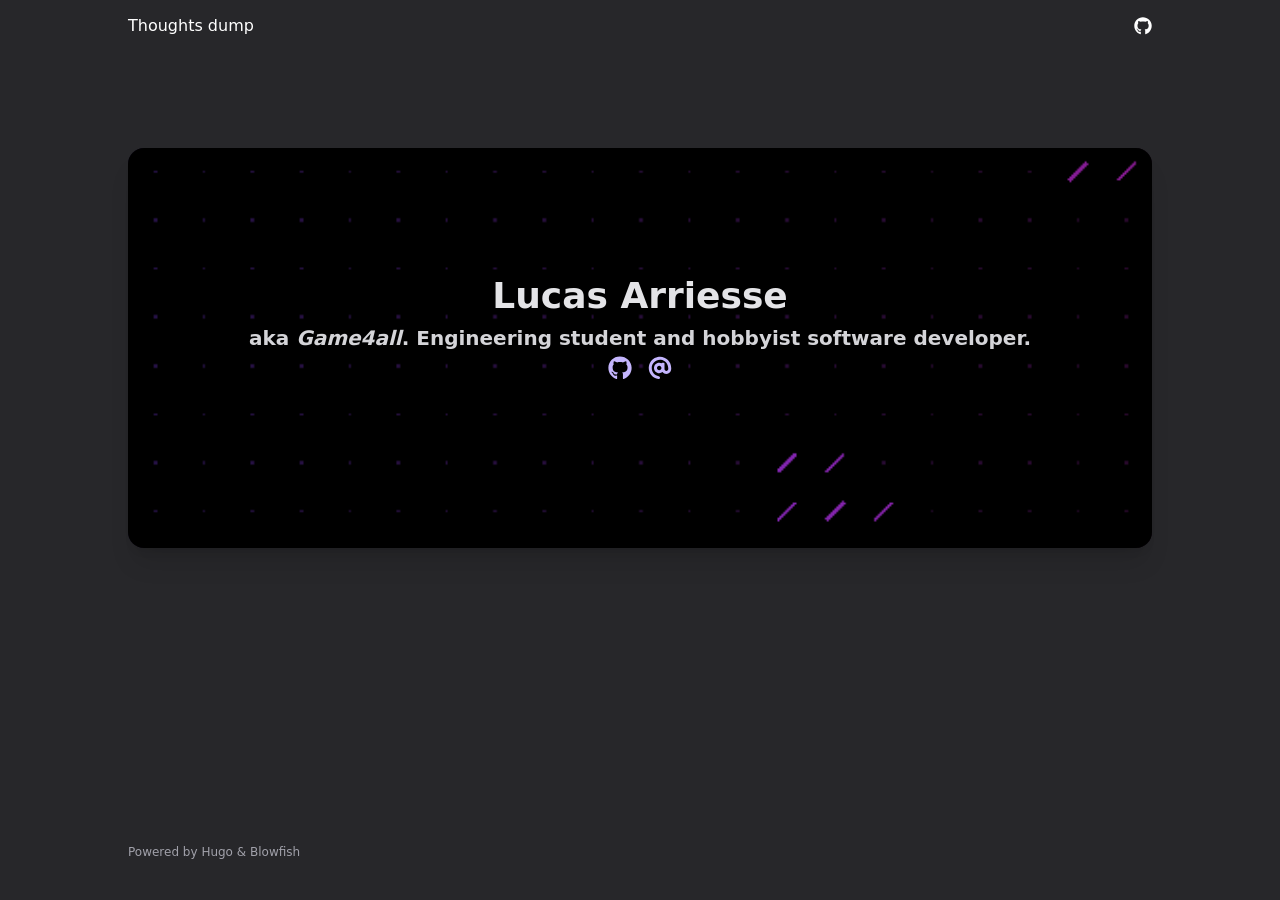
==== index.html @ dd6b0d63 "deploy: 868bd3dff095dcd766fbd592ff333de47f68d975" ====
<!doctype html><html lang=en dir=ltr class=scroll-smooth data-default-appearance=dark data-auto-appearance=true><head><meta name=generator content="Hugo 0.115.1"><meta charset=utf-8><meta http-equiv=content-language content="en"><meta name=viewport content="width=device-width,initial-scale=1"><meta http-equiv=x-ua-compatible content="ie=edge"><title>Thoughts dump</title><meta name=title content="Thoughts dump"><link rel=canonical href=https://game4all.github.io/><link rel=alternate type=application/json href=/index.json title="Thoughts dump"><link rel=alternate type=application/rss+xml href=/index.xml title="Thoughts dump"><link type=text/css rel=stylesheet href=/css/main.bundle.min.58736a88aa21f652ee23aa1f5dc3ce56687a478325be5fc93bfaa88be975ac25bfdf2fddd6ef27080dd9b4f13f2190aca04c04d77dfda51c51944b01fbfbef3a.css integrity="sha512-WHNqiKoh9lLuI6ofXcPOVmh6R4Mlvl/JO/qoi+l1rCW/3y/d1u8nCA3ZtPE/IZCsoEwE1339pRxRlEsB+/vvOg=="><script type=text/javascript src=/js/appearance.min.516a16745bea5a9bd011138d254cc0fd3973cd55ce6e15f3dec763e7c7c2c7448f8fe7b54cca811cb821b0c7e12cd161caace1dd794ac3d34d40937cbcc9ee12.js integrity="sha512-UWoWdFvqWpvQERONJUzA/TlzzVXObhXz3sdj58fCx0SPj+e1TMqBHLghsMfhLNFhyqzh3XlKw9NNQJN8vMnuEg=="></script>
<script src=/js/zoom.min.js></script>
<link rel=apple-touch-icon sizes=180x180 href=/apple-touch-icon.png><link rel=icon type=image/png sizes=32x32 href=/favicon-32x32.png><link rel=icon type=image/png sizes=16x16 href=/favicon-16x16.png><link rel=manifest href=/site.webmanifest><meta property="og:title" content="Thoughts dump"><meta property="og:description" content><meta property="og:type" content="website"><meta property="og:url" content="https://game4all.github.io/"><meta name=twitter:card content="summary"><meta name=twitter:title content="Thoughts dump"><meta name=twitter:description content><script type=application/ld+json>{"@context":"https://schema.org","@type":"WebSite","@id":"https:\/\/game4all.github.io\/","name":"Thoughts dump","inLanguage":"en","url":"https:\/\/game4all.github.io\/","publisher":{"@type":"Person","name":"Lucas Arriesse"}}</script><meta name=author content="Lucas Arriesse"><link href=https://github.com/Game4all rel=me><link href=mailto:game4allyt@gmail.com rel=me><script src=/lib/jquery/jquery.slim.min.js integrity></script><meta name=theme-color></head><body class="flex flex-col h-screen px-6 m-auto text-lg leading-7 max-w-7xl bg-neutral text-neutral-900 dark:bg-neutral-800 dark:text-neutral sm:px-14 md:px-24 lg:px-32"><div id=the-top class="absolute flex self-center"><a class="px-3 py-1 text-sm -translate-y-8 rounded-b-lg bg-primary-200 focus:translate-y-0 dark:bg-neutral-600" href=#main-content><span class="font-bold text-primary-600 ltr:pr-2 rtl:pl-2 dark:text-primary-400">&darr;</span>Skip to main content</a></div><div class=min-h-[148px]></div><div class="fixed inset-x-0 pl-[24px] pr-[24px]" style=z-index:100><div id=menu-blur class="absolute opacity-0 inset-x-0 top-0 h-full single_hero_background nozoom bg-neutral dark:bg-neutral-800"></div><div class="relative max-w-[64rem] ml-auto mr-auto"><div style=padding-left:0;padding-right:0;padding-top:2px;padding-bottom:3px class="main-menu flex items-center justify-between px-4 py-6 sm:px-6 md:justify-start space-x-3"><div class="flex flex-1 items-center justify-between"><nav class="flex space-x-3"><a href=/ class="text-base font-medium text-gray-500 hover:text-gray-900">Thoughts dump</a></nav><nav class="hidden md:flex items-center space-x-5 md:ml-12 h-12"><a href=https://github.com/Game4all target=_blank class="flex items-center"><span><span class="relative block icon"><svg xmlns="http://www.w3.org/2000/svg" viewBox="0 0 496 512"><path fill="currentcolor" d="M165.9 397.4c0 2-2.3 3.6-5.2 3.6-3.3.3-5.6-1.3-5.6-3.6.0-2 2.3-3.6 5.2-3.6 3-.3 5.6 1.3 5.6 3.6zm-31.1-4.5c-.7 2 1.3 4.3 4.3 4.9 2.6 1 5.6.0 6.2-2s-1.3-4.3-4.3-5.2c-2.6-.7-5.5.3-6.2 2.3zm44.2-1.7c-2.9.7-4.9 2.6-4.6 4.9.3 2 2.9 3.3 5.9 2.6 2.9-.7 4.9-2.6 4.6-4.6-.3-1.9-3-3.2-5.9-2.9zM244.8 8C106.1 8 0 113.3.0 252c0 110.9 69.8 205.8 169.5 239.2 12.8 2.3 17.3-5.6 17.3-12.1.0-6.2-.3-40.4-.3-61.4.0.0-70 15-84.7-29.8.0.0-11.4-29.1-27.8-36.6.0.0-22.9-15.7 1.6-15.4.0.0 24.9 2 38.6 25.8 21.9 38.6 58.6 27.5 72.9 20.9 2.3-16 8.8-27.1 16-33.7-55.9-6.2-112.3-14.3-112.3-110.5.0-27.5 7.6-41.3 23.6-58.9-2.6-6.5-11.1-33.3 2.6-67.9 20.9-6.5 69 27 69 27 20-5.6 41.5-8.5 62.8-8.5s42.8 2.9 62.8 8.5c0 0 48.1-33.6 69-27 13.7 34.7 5.2 61.4 2.6 67.9 16 17.7 25.8 31.5 25.8 58.9.0 96.5-58.9 104.2-114.8 110.5 9.2 7.9 17 22.9 17 46.4.0 33.7-.3 75.4-.3 83.6.0 6.5 4.6 14.4 17.3 12.1C428.2 457.8 496 362.9 496 252 496 113.3 383.5 8 244.8 8zM97.2 352.9c-1.3 1-1 3.3.7 5.2 1.6 1.6 3.9 2.3 5.2 1 1.3-1 1-3.3-.7-5.2-1.6-1.6-3.9-2.3-5.2-1zm-10.8-8.1c-.7 1.3.3 2.9 2.3 3.9 1.6 1 3.6.7 4.3-.7.7-1.3-.3-2.9-2.3-3.9-2-.6-3.6-.3-4.3.7zm32.4 35.6c-1.6 1.3-1 4.3 1.3 6.2 2.3 2.3 5.2 2.6 6.5 1 1.3-1.3.7-4.3-1.3-6.2-2.2-2.3-5.2-2.6-6.5-1zm-11.4-14.7c-1.6 1-1.6 3.6.0 5.9 1.6 2.3 4.3 3.3 5.6 2.3 1.6-1.3 1.6-3.9.0-6.2-1.4-2.3-4-3.3-5.6-2z"/></svg></span></span><p class="text-base font-medium text-gray-500 hover:text-gray-900" title></p></a></nav><div class="flex md:hidden items-center space-x-5 md:ml-12"><span></span></div></div><div class="-my-2 -mr-2 md:hidden"><label id=menu-button for=menu-controller class=block><input type=checkbox id=menu-controller class=hidden><div class="cursor-pointer hover:text-primary-600 dark:hover:text-primary-400"><span class="relative block icon"><svg xmlns="http://www.w3.org/2000/svg" viewBox="0 0 448 512"><path fill="currentcolor" d="M0 96C0 78.33 14.33 64 32 64H416c17.7.0 32 14.33 32 32 0 17.7-14.3 32-32 32H32C14.33 128 0 113.7.0 96zM0 256c0-17.7 14.33-32 32-32H416c17.7.0 32 14.3 32 32s-14.3 32-32 32H32c-17.67.0-32-14.3-32-32zM416 448H32c-17.67.0-32-14.3-32-32s14.33-32 32-32H416c17.7.0 32 14.3 32 32s-14.3 32-32 32z"/></svg></span></div><div id=menu-wrapper style=padding-top:5px class="fixed inset-0 z-30 invisible w-screen h-screen m-auto overflow-auto transition-opacity opacity-0 cursor-default bg-neutral-100/50 backdrop-blur-sm dark:bg-neutral-900/50"><ul class="flex space-y-2 mt-3 flex-col items-end w-full px-6 py-6 mx-auto overflow-visible list-none ltr:text-right rtl:text-left max-w-7xl"><li><span class="cursor-pointer inline-block align-text-bottom hover:text-primary-600 dark:hover:text-primary-400"><span class="relative block icon"><svg xmlns="http://www.w3.org/2000/svg" viewBox="0 0 320 512"><path fill="currentcolor" d="M310.6 361.4c12.5 12.5 12.5 32.75.0 45.25C304.4 412.9 296.2 416 288 416s-16.38-3.125-22.62-9.375L160 301.3 54.63 406.6C48.38 412.9 40.19 416 32 416S15.63 412.9 9.375 406.6c-12.5-12.5-12.5-32.75.0-45.25l105.4-105.4L9.375 150.6c-12.5-12.5-12.5-32.75.0-45.25s32.75-12.5 45.25.0L160 210.8l105.4-105.4c12.5-12.5 32.75-12.5 45.25.0s12.5 32.75.0 45.25l-105.4 105.4L310.6 361.4z"/></svg></span></span></li><li class=mt-1><a href=https://github.com/Game4all target=_blank class="flex items-center"><div><span class="relative block icon"><svg xmlns="http://www.w3.org/2000/svg" viewBox="0 0 496 512"><path fill="currentcolor" d="M165.9 397.4c0 2-2.3 3.6-5.2 3.6-3.3.3-5.6-1.3-5.6-3.6.0-2 2.3-3.6 5.2-3.6 3-.3 5.6 1.3 5.6 3.6zm-31.1-4.5c-.7 2 1.3 4.3 4.3 4.9 2.6 1 5.6.0 6.2-2s-1.3-4.3-4.3-5.2c-2.6-.7-5.5.3-6.2 2.3zm44.2-1.7c-2.9.7-4.9 2.6-4.6 4.9.3 2 2.9 3.3 5.9 2.6 2.9-.7 4.9-2.6 4.6-4.6-.3-1.9-3-3.2-5.9-2.9zM244.8 8C106.1 8 0 113.3.0 252c0 110.9 69.8 205.8 169.5 239.2 12.8 2.3 17.3-5.6 17.3-12.1.0-6.2-.3-40.4-.3-61.4.0.0-70 15-84.7-29.8.0.0-11.4-29.1-27.8-36.6.0.0-22.9-15.7 1.6-15.4.0.0 24.9 2 38.6 25.8 21.9 38.6 58.6 27.5 72.9 20.9 2.3-16 8.8-27.1 16-33.7-55.9-6.2-112.3-14.3-112.3-110.5.0-27.5 7.6-41.3 23.6-58.9-2.6-6.5-11.1-33.3 2.6-67.9 20.9-6.5 69 27 69 27 20-5.6 41.5-8.5 62.8-8.5s42.8 2.9 62.8 8.5c0 0 48.1-33.6 69-27 13.7 34.7 5.2 61.4 2.6 67.9 16 17.7 25.8 31.5 25.8 58.9.0 96.5-58.9 104.2-114.8 110.5 9.2 7.9 17 22.9 17 46.4.0 33.7-.3 75.4-.3 83.6.0 6.5 4.6 14.4 17.3 12.1C428.2 457.8 496 362.9 496 252 496 113.3 383.5 8 244.8 8zM97.2 352.9c-1.3 1-1 3.3.7 5.2 1.6 1.6 3.9 2.3 5.2 1 1.3-1 1-3.3-.7-5.2-1.6-1.6-3.9-2.3-5.2-1zm-10.8-8.1c-.7 1.3.3 2.9 2.3 3.9 1.6 1 3.6.7 4.3-.7.7-1.3-.3-2.9-2.3-3.9-2-.6-3.6-.3-4.3.7zm32.4 35.6c-1.6 1.3-1 4.3 1.3 6.2 2.3 2.3 5.2 2.6 6.5 1 1.3-1.3.7-4.3-1.3-6.2-2.2-2.3-5.2-2.6-6.5-1zm-11.4-14.7c-1.6 1-1.6 3.6.0 5.9 1.6 2.3 4.3 3.3 5.6 2.3 1.6-1.3 1.6-3.9.0-6.2-1.4-2.3-4-3.3-5.6-2z"/></svg></span></div><p class="text-bg font-bg text-gray-500 hover:text-gray-900" title></p></a></li></ul></div></label></div></div></div></div><script>window.addEventListener("scroll",function(){var t=window.pageYOffset||document.documentElement.scrollTop||document.body.scrollTop||0,n=document.getElementById("menu-blur");n.style.opacity=t/300})</script><div class="relative flex flex-col grow"><main id=main-content class=grow><article class="max-w-full prose dark:prose-invert"><div class=relative><div class="absolute inset-x-0 bottom-0 h-1/2 bg-gray-100"></div><div class="mx-auto max-w-7xl p-0"><div class="relative shadow-xl sm:overflow-hidden rounded-2xl"><div class="absolute inset-0"><img class="h-full w-full object-cover m-0 nozoom" src=/img/banner.gif><div class="absolute inset-0 bg-gradient-to-r from-primary-500 to-secondary-700 dark:from-primary-600 dark:to-secondary-800 mix-blend-multiply"></div></div><div class="relative px-4 py-16 sm:px-6 sm:py-24 lg:py-32 lg:px-8 flex flex-col items-center justify-center text-center"><h1 class="mb-2 text-4xl font-extrabold text-neutral-200">Lucas Arriesse</h1><h2 class="mt-0 mb-0 text-xl text-neutral-300">aka <em>Game4all</em>. Engineering student and hobbyist software developer.</h2><div class="mt-1 mb-10 text-2xl"><div class="flex flex-wrap"><a class="px-2 hover:text-primary-400 text-primary-300" href=https://github.com/Game4all target=_blank aria-label=Github rel="me noopener noreferrer"><span class="relative block icon"><svg xmlns="http://www.w3.org/2000/svg" viewBox="0 0 496 512"><path fill="currentcolor" d="M165.9 397.4c0 2-2.3 3.6-5.2 3.6-3.3.3-5.6-1.3-5.6-3.6.0-2 2.3-3.6 5.2-3.6 3-.3 5.6 1.3 5.6 3.6zm-31.1-4.5c-.7 2 1.3 4.3 4.3 4.9 2.6 1 5.6.0 6.2-2s-1.3-4.3-4.3-5.2c-2.6-.7-5.5.3-6.2 2.3zm44.2-1.7c-2.9.7-4.9 2.6-4.6 4.9.3 2 2.9 3.3 5.9 2.6 2.9-.7 4.9-2.6 4.6-4.6-.3-1.9-3-3.2-5.9-2.9zM244.8 8C106.1 8 0 113.3.0 252c0 110.9 69.8 205.8 169.5 239.2 12.8 2.3 17.3-5.6 17.3-12.1.0-6.2-.3-40.4-.3-61.4.0.0-70 15-84.7-29.8.0.0-11.4-29.1-27.8-36.6.0.0-22.9-15.7 1.6-15.4.0.0 24.9 2 38.6 25.8 21.9 38.6 58.6 27.5 72.9 20.9 2.3-16 8.8-27.1 16-33.7-55.9-6.2-112.3-14.3-112.3-110.5.0-27.5 7.6-41.3 23.6-58.9-2.6-6.5-11.1-33.3 2.6-67.9 20.9-6.5 69 27 69 27 20-5.6 41.5-8.5 62.8-8.5s42.8 2.9 62.8 8.5c0 0 48.1-33.6 69-27 13.7 34.7 5.2 61.4 2.6 67.9 16 17.7 25.8 31.5 25.8 58.9.0 96.5-58.9 104.2-114.8 110.5 9.2 7.9 17 22.9 17 46.4.0 33.7-.3 75.4-.3 83.6.0 6.5 4.6 14.4 17.3 12.1C428.2 457.8 496 362.9 496 252 496 113.3 383.5 8 244.8 8zM97.2 352.9c-1.3 1-1 3.3.7 5.2 1.6 1.6 3.9 2.3 5.2 1 1.3-1 1-3.3-.7-5.2-1.6-1.6-3.9-2.3-5.2-1zm-10.8-8.1c-.7 1.3.3 2.9 2.3 3.9 1.6 1 3.6.7 4.3-.7.7-1.3-.3-2.9-2.3-3.9-2-.6-3.6-.3-4.3.7zm32.4 35.6c-1.6 1.3-1 4.3 1.3 6.2 2.3 2.3 5.2 2.6 6.5 1 1.3-1.3.7-4.3-1.3-6.2-2.2-2.3-5.2-2.6-6.5-1zm-11.4-14.7c-1.6 1-1.6 3.6.0 5.9 1.6 2.3 4.3 3.3 5.6 2.3 1.6-1.3 1.6-3.9.0-6.2-1.4-2.3-4-3.3-5.6-2z"/></svg></span></a><a class="px-2 hover:text-primary-400 text-primary-300" href=mailto:game4allyt@gmail.com target=_blank aria-label=Email rel="me noopener noreferrer"><span class="relative block icon"><svg xmlns="http://www.w3.org/2000/svg" viewBox="0 0 512 512"><path fill="currentcolor" d="M207.8 20.73c-93.45 18.32-168.7 93.66-187 187.1-27.64 140.9 68.65 266.2 199.1 285.1 19.01 2.888 36.17-12.26 36.17-31.49l1e-4-.6631c0-15.74-11.44-28.88-26.84-31.24-84.35-12.98-149.2-86.13-149.2-174.2.0-102.9 88.61-185.5 193.4-175.4 91.54 8.869 158.6 91.25 158.6 183.2v16.16c0 22.09-17.94 40.05-40 40.05s-40.01-17.96-40.01-40.05v-120.1c0-8.847-7.161-16.02-16.01-16.02l-31.98.0036c-7.299.0-13.2 4.992-15.12 11.68-24.85-12.15-54.24-16.38-86.06-5.106-38.75 13.73-68.12 48.91-73.72 89.64-9.483 69.01 43.81 128 110.9 128 26.44.0 50.43-9.544 69.59-24.88 24 31.3 65.23 48.69 109.4 37.49C465.2 369.3 496 324.1 495.1 277.2V256.3c0-149.2-133.9-265.632-287.3-235.57zM239.1 304.3c-26.47.0-48-21.56-48-48.05s21.53-48.05 48-48.05 48 21.56 48 48.05-20.6 48.05-48 48.05z"/></svg></span></a></div></div><section class="prose dark:prose-invert"></section></div></div></div></div></article><section></section></main><footer id=site-footer class="py-10 print:hidden"><div class="flex items-center justify-between"><p class="text-xs text-neutral-500 dark:text-neutral-400">Powered by <a class="hover:underline hover:decoration-primary-400 hover:text-primary-500" href=https://gohugo.io/ target=_blank rel="noopener noreferrer">Hugo</a> & <a class="hover:underline hover:decoration-primary-400 hover:text-primary-500" href=https://blowfish.page/ target=_blank rel="noopener noreferrer">Blowfish</a></p></div><script>mediumZoom(document.querySelectorAll("img:not(.nozoom)"),{margin:24,background:"rgba(0,0,0,0.5)",scrollOffset:0})</script><script type=text/javascript src=/js/process.min.35c1113bcc16c5a59bf031082f9e63822aa95280423881a7847a7ff33a16e6299ce6a840d9ef4e10d947e030a18f3f20359afb2ec0f35967484b9a9360ac3145.js integrity="sha512-NcERO8wWxaWb8DEIL55jgiqpUoBCOIGnhHp/8zoW5imc5qhA2e9OENlH4DChjz8gNZr7LsDzWWdIS5qTYKwxRQ=="></script></footer></div></body></html>
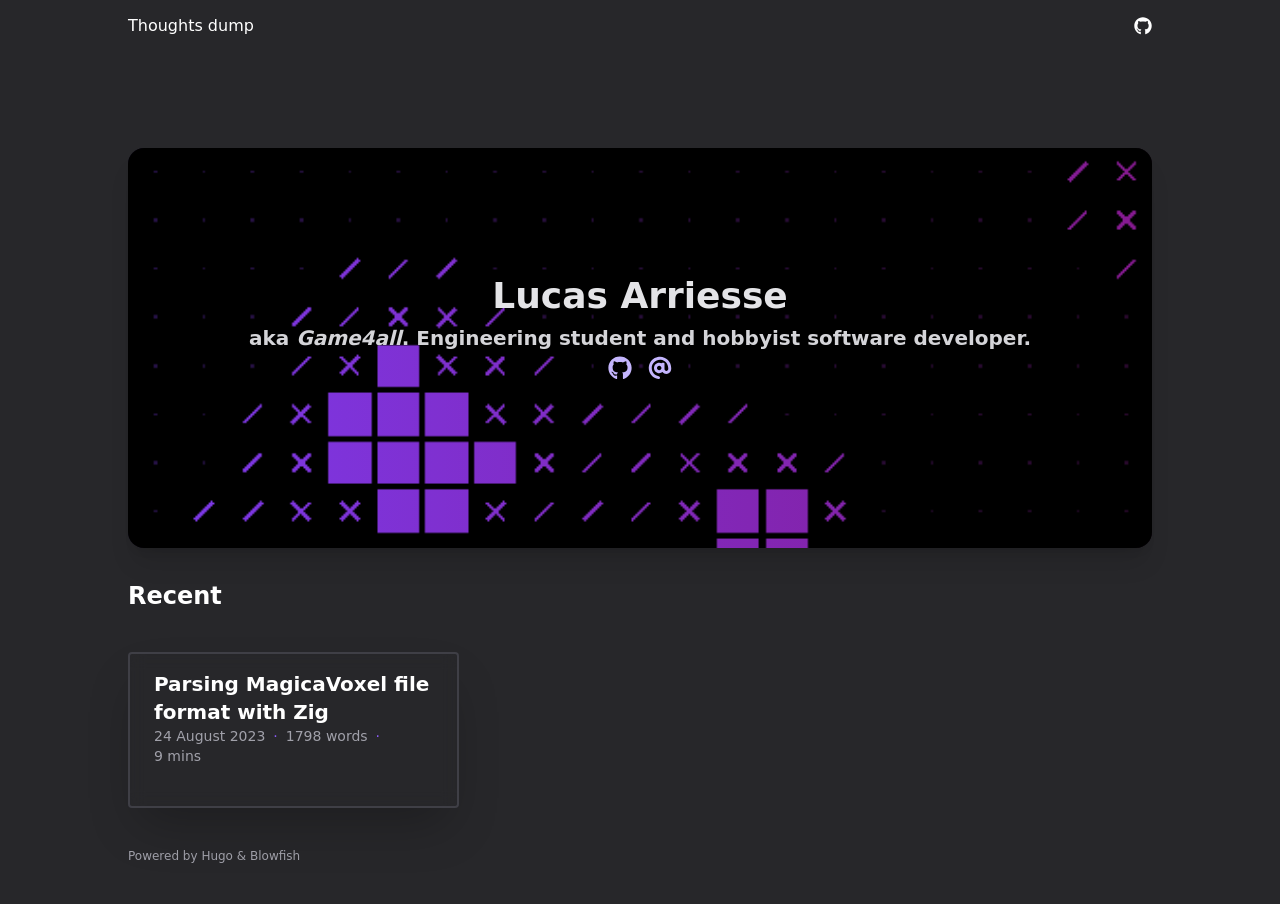
==== commit 2af06317: "deploy: 74b7ce4f061d6ca7591b80efc7776234bf20ed3b" ====
--- a/index.html
+++ b/index.html
@@ -1,3 +1,3 @@
-<!doctype html><html lang=en dir=ltr class=scroll-smooth data-default-appearance=dark data-auto-appearance=true><head><meta name=generator content="Hugo 0.115.1"><meta charset=utf-8><meta http-equiv=content-language content="en"><meta name=viewport content="width=device-width,initial-scale=1"><meta http-equiv=x-ua-compatible content="ie=edge"><title>Thoughts dump</title><meta name=title content="Thoughts dump"><link rel=canonical href=https://game4all.github.io/><link rel=alternate type=application/json href=/index.json title="Thoughts dump"><link rel=alternate type=application/rss+xml href=/index.xml title="Thoughts dump"><link type=text/css rel=stylesheet href=/css/main.bundle.min.58736a88aa21f652ee23aa1f5dc3ce56687a478325be5fc93bfaa88be975ac25bfdf2fddd6ef27080dd9b4f13f2190aca04c04d77dfda51c51944b01fbfbef3a.css integrity="sha512-WHNqiKoh9lLuI6ofXcPOVmh6R4Mlvl/JO/qoi+l1rCW/3y/d1u8nCA3ZtPE/IZCsoEwE1339pRxRlEsB+/vvOg=="><script type=text/javascript src=/js/appearance.min.516a16745bea5a9bd011138d254cc0fd3973cd55ce6e15f3dec763e7c7c2c7448f8fe7b54cca811cb821b0c7e12cd161caace1dd794ac3d34d40937cbcc9ee12.js integrity="sha512-UWoWdFvqWpvQERONJUzA/TlzzVXObhXz3sdj58fCx0SPj+e1TMqBHLghsMfhLNFhyqzh3XlKw9NNQJN8vMnuEg=="></script>
+<!doctype html><html lang=en dir=ltr class=scroll-smooth data-default-appearance=dark data-auto-appearance=true><head><meta name=generator content="Hugo 0.117.0"><meta charset=utf-8><meta http-equiv=content-language content="en"><meta name=viewport content="width=device-width,initial-scale=1"><meta http-equiv=x-ua-compatible content="ie=edge"><title>Thoughts dump</title><meta name=title content="Thoughts dump"><link rel=canonical href=https://game4all.github.io/><link rel=alternate type=application/json href=/index.json title="Thoughts dump"><link rel=alternate type=application/rss+xml href=/index.xml title="Thoughts dump"><link type=text/css rel=stylesheet href=/css/main.bundle.min.58736a88aa21f652ee23aa1f5dc3ce56687a478325be5fc93bfaa88be975ac25bfdf2fddd6ef27080dd9b4f13f2190aca04c04d77dfda51c51944b01fbfbef3a.css integrity="sha512-WHNqiKoh9lLuI6ofXcPOVmh6R4Mlvl/JO/qoi+l1rCW/3y/d1u8nCA3ZtPE/IZCsoEwE1339pRxRlEsB+/vvOg=="><script type=text/javascript src=/js/appearance.min.516a16745bea5a9bd011138d254cc0fd3973cd55ce6e15f3dec763e7c7c2c7448f8fe7b54cca811cb821b0c7e12cd161caace1dd794ac3d34d40937cbcc9ee12.js integrity="sha512-UWoWdFvqWpvQERONJUzA/TlzzVXObhXz3sdj58fCx0SPj+e1TMqBHLghsMfhLNFhyqzh3XlKw9NNQJN8vMnuEg=="></script>
 <script src=/js/zoom.min.js></script>
-<link rel=apple-touch-icon sizes=180x180 href=/apple-touch-icon.png><link rel=icon type=image/png sizes=32x32 href=/favicon-32x32.png><link rel=icon type=image/png sizes=16x16 href=/favicon-16x16.png><link rel=manifest href=/site.webmanifest><meta property="og:title" content="Thoughts dump"><meta property="og:description" content><meta property="og:type" content="website"><meta property="og:url" content="https://game4all.github.io/"><meta name=twitter:card content="summary"><meta name=twitter:title content="Thoughts dump"><meta name=twitter:description content><script type=application/ld+json>{"@context":"https://schema.org","@type":"WebSite","@id":"https:\/\/game4all.github.io\/","name":"Thoughts dump","inLanguage":"en","url":"https:\/\/game4all.github.io\/","publisher":{"@type":"Person","name":"Lucas Arriesse"}}</script><meta name=author content="Lucas Arriesse"><link href=https://github.com/Game4all rel=me><link href=mailto:game4allyt@gmail.com rel=me><script src=/lib/jquery/jquery.slim.min.js integrity></script><meta name=theme-color></head><body class="flex flex-col h-screen px-6 m-auto text-lg leading-7 max-w-7xl bg-neutral text-neutral-900 dark:bg-neutral-800 dark:text-neutral sm:px-14 md:px-24 lg:px-32"><div id=the-top class="absolute flex self-center"><a class="px-3 py-1 text-sm -translate-y-8 rounded-b-lg bg-primary-200 focus:translate-y-0 dark:bg-neutral-600" href=#main-content><span class="font-bold text-primary-600 ltr:pr-2 rtl:pl-2 dark:text-primary-400">&darr;</span>Skip to main content</a></div><div class=min-h-[148px]></div><div class="fixed inset-x-0 pl-[24px] pr-[24px]" style=z-index:100><div id=menu-blur class="absolute opacity-0 inset-x-0 top-0 h-full single_hero_background nozoom bg-neutral dark:bg-neutral-800"></div><div class="relative max-w-[64rem] ml-auto mr-auto"><div style=padding-left:0;padding-right:0;padding-top:2px;padding-bottom:3px class="main-menu flex items-center justify-between px-4 py-6 sm:px-6 md:justify-start space-x-3"><div class="flex flex-1 items-center justify-between"><nav class="flex space-x-3"><a href=/ class="text-base font-medium text-gray-500 hover:text-gray-900">Thoughts dump</a></nav><nav class="hidden md:flex items-center space-x-5 md:ml-12 h-12"><a href=https://github.com/Game4all target=_blank class="flex items-center"><span><span class="relative block icon"><svg xmlns="http://www.w3.org/2000/svg" viewBox="0 0 496 512"><path fill="currentcolor" d="M165.9 397.4c0 2-2.3 3.6-5.2 3.6-3.3.3-5.6-1.3-5.6-3.6.0-2 2.3-3.6 5.2-3.6 3-.3 5.6 1.3 5.6 3.6zm-31.1-4.5c-.7 2 1.3 4.3 4.3 4.9 2.6 1 5.6.0 6.2-2s-1.3-4.3-4.3-5.2c-2.6-.7-5.5.3-6.2 2.3zm44.2-1.7c-2.9.7-4.9 2.6-4.6 4.9.3 2 2.9 3.3 5.9 2.6 2.9-.7 4.9-2.6 4.6-4.6-.3-1.9-3-3.2-5.9-2.9zM244.8 8C106.1 8 0 113.3.0 252c0 110.9 69.8 205.8 169.5 239.2 12.8 2.3 17.3-5.6 17.3-12.1.0-6.2-.3-40.4-.3-61.4.0.0-70 15-84.7-29.8.0.0-11.4-29.1-27.8-36.6.0.0-22.9-15.7 1.6-15.4.0.0 24.9 2 38.6 25.8 21.9 38.6 58.6 27.5 72.9 20.9 2.3-16 8.8-27.1 16-33.7-55.9-6.2-112.3-14.3-112.3-110.5.0-27.5 7.6-41.3 23.6-58.9-2.6-6.5-11.1-33.3 2.6-67.9 20.9-6.5 69 27 69 27 20-5.6 41.5-8.5 62.8-8.5s42.8 2.9 62.8 8.5c0 0 48.1-33.6 69-27 13.7 34.7 5.2 61.4 2.6 67.9 16 17.7 25.8 31.5 25.8 58.9.0 96.5-58.9 104.2-114.8 110.5 9.2 7.9 17 22.9 17 46.4.0 33.7-.3 75.4-.3 83.6.0 6.5 4.6 14.4 17.3 12.1C428.2 457.8 496 362.9 496 252 496 113.3 383.5 8 244.8 8zM97.2 352.9c-1.3 1-1 3.3.7 5.2 1.6 1.6 3.9 2.3 5.2 1 1.3-1 1-3.3-.7-5.2-1.6-1.6-3.9-2.3-5.2-1zm-10.8-8.1c-.7 1.3.3 2.9 2.3 3.9 1.6 1 3.6.7 4.3-.7.7-1.3-.3-2.9-2.3-3.9-2-.6-3.6-.3-4.3.7zm32.4 35.6c-1.6 1.3-1 4.3 1.3 6.2 2.3 2.3 5.2 2.6 6.5 1 1.3-1.3.7-4.3-1.3-6.2-2.2-2.3-5.2-2.6-6.5-1zm-11.4-14.7c-1.6 1-1.6 3.6.0 5.9 1.6 2.3 4.3 3.3 5.6 2.3 1.6-1.3 1.6-3.9.0-6.2-1.4-2.3-4-3.3-5.6-2z"/></svg></span></span><p class="text-base font-medium text-gray-500 hover:text-gray-900" title></p></a></nav><div class="flex md:hidden items-center space-x-5 md:ml-12"><span></span></div></div><div class="-my-2 -mr-2 md:hidden"><label id=menu-button for=menu-controller class=block><input type=checkbox id=menu-controller class=hidden><div class="cursor-pointer hover:text-primary-600 dark:hover:text-primary-400"><span class="relative block icon"><svg xmlns="http://www.w3.org/2000/svg" viewBox="0 0 448 512"><path fill="currentcolor" d="M0 96C0 78.33 14.33 64 32 64H416c17.7.0 32 14.33 32 32 0 17.7-14.3 32-32 32H32C14.33 128 0 113.7.0 96zM0 256c0-17.7 14.33-32 32-32H416c17.7.0 32 14.3 32 32s-14.3 32-32 32H32c-17.67.0-32-14.3-32-32zM416 448H32c-17.67.0-32-14.3-32-32s14.33-32 32-32H416c17.7.0 32 14.3 32 32s-14.3 32-32 32z"/></svg></span></div><div id=menu-wrapper style=padding-top:5px class="fixed inset-0 z-30 invisible w-screen h-screen m-auto overflow-auto transition-opacity opacity-0 cursor-default bg-neutral-100/50 backdrop-blur-sm dark:bg-neutral-900/50"><ul class="flex space-y-2 mt-3 flex-col items-end w-full px-6 py-6 mx-auto overflow-visible list-none ltr:text-right rtl:text-left max-w-7xl"><li><span class="cursor-pointer inline-block align-text-bottom hover:text-primary-600 dark:hover:text-primary-400"><span class="relative block icon"><svg xmlns="http://www.w3.org/2000/svg" viewBox="0 0 320 512"><path fill="currentcolor" d="M310.6 361.4c12.5 12.5 12.5 32.75.0 45.25C304.4 412.9 296.2 416 288 416s-16.38-3.125-22.62-9.375L160 301.3 54.63 406.6C48.38 412.9 40.19 416 32 416S15.63 412.9 9.375 406.6c-12.5-12.5-12.5-32.75.0-45.25l105.4-105.4L9.375 150.6c-12.5-12.5-12.5-32.75.0-45.25s32.75-12.5 45.25.0L160 210.8l105.4-105.4c12.5-12.5 32.75-12.5 45.25.0s12.5 32.75.0 45.25l-105.4 105.4L310.6 361.4z"/></svg></span></span></li><li class=mt-1><a href=https://github.com/Game4all target=_blank class="flex items-center"><div><span class="relative block icon"><svg xmlns="http://www.w3.org/2000/svg" viewBox="0 0 496 512"><path fill="currentcolor" d="M165.9 397.4c0 2-2.3 3.6-5.2 3.6-3.3.3-5.6-1.3-5.6-3.6.0-2 2.3-3.6 5.2-3.6 3-.3 5.6 1.3 5.6 3.6zm-31.1-4.5c-.7 2 1.3 4.3 4.3 4.9 2.6 1 5.6.0 6.2-2s-1.3-4.3-4.3-5.2c-2.6-.7-5.5.3-6.2 2.3zm44.2-1.7c-2.9.7-4.9 2.6-4.6 4.9.3 2 2.9 3.3 5.9 2.6 2.9-.7 4.9-2.6 4.6-4.6-.3-1.9-3-3.2-5.9-2.9zM244.8 8C106.1 8 0 113.3.0 252c0 110.9 69.8 205.8 169.5 239.2 12.8 2.3 17.3-5.6 17.3-12.1.0-6.2-.3-40.4-.3-61.4.0.0-70 15-84.7-29.8.0.0-11.4-29.1-27.8-36.6.0.0-22.9-15.7 1.6-15.4.0.0 24.9 2 38.6 25.8 21.9 38.6 58.6 27.5 72.9 20.9 2.3-16 8.8-27.1 16-33.7-55.9-6.2-112.3-14.3-112.3-110.5.0-27.5 7.6-41.3 23.6-58.9-2.6-6.5-11.1-33.3 2.6-67.9 20.9-6.5 69 27 69 27 20-5.6 41.5-8.5 62.8-8.5s42.8 2.9 62.8 8.5c0 0 48.1-33.6 69-27 13.7 34.7 5.2 61.4 2.6 67.9 16 17.7 25.8 31.5 25.8 58.9.0 96.5-58.9 104.2-114.8 110.5 9.2 7.9 17 22.9 17 46.4.0 33.7-.3 75.4-.3 83.6.0 6.5 4.6 14.4 17.3 12.1C428.2 457.8 496 362.9 496 252 496 113.3 383.5 8 244.8 8zM97.2 352.9c-1.3 1-1 3.3.7 5.2 1.6 1.6 3.9 2.3 5.2 1 1.3-1 1-3.3-.7-5.2-1.6-1.6-3.9-2.3-5.2-1zm-10.8-8.1c-.7 1.3.3 2.9 2.3 3.9 1.6 1 3.6.7 4.3-.7.7-1.3-.3-2.9-2.3-3.9-2-.6-3.6-.3-4.3.7zm32.4 35.6c-1.6 1.3-1 4.3 1.3 6.2 2.3 2.3 5.2 2.6 6.5 1 1.3-1.3.7-4.3-1.3-6.2-2.2-2.3-5.2-2.6-6.5-1zm-11.4-14.7c-1.6 1-1.6 3.6.0 5.9 1.6 2.3 4.3 3.3 5.6 2.3 1.6-1.3 1.6-3.9.0-6.2-1.4-2.3-4-3.3-5.6-2z"/></svg></span></div><p class="text-bg font-bg text-gray-500 hover:text-gray-900" title></p></a></li></ul></div></label></div></div></div></div><script>window.addEventListener("scroll",function(){var t=window.pageYOffset||document.documentElement.scrollTop||document.body.scrollTop||0,n=document.getElementById("menu-blur");n.style.opacity=t/300})</script><div class="relative flex flex-col grow"><main id=main-content class=grow><article class="max-w-full prose dark:prose-invert"><div class=relative><div class="absolute inset-x-0 bottom-0 h-1/2 bg-gray-100"></div><div class="mx-auto max-w-7xl p-0"><div class="relative shadow-xl sm:overflow-hidden rounded-2xl"><div class="absolute inset-0"><img class="h-full w-full object-cover m-0 nozoom" src=/img/banner.gif><div class="absolute inset-0 bg-gradient-to-r from-primary-500 to-secondary-700 dark:from-primary-600 dark:to-secondary-800 mix-blend-multiply"></div></div><div class="relative px-4 py-16 sm:px-6 sm:py-24 lg:py-32 lg:px-8 flex flex-col items-center justify-center text-center"><h1 class="mb-2 text-4xl font-extrabold text-neutral-200">Lucas Arriesse</h1><h2 class="mt-0 mb-0 text-xl text-neutral-300">aka <em>Game4all</em>. Engineering student and hobbyist software developer.</h2><div class="mt-1 mb-10 text-2xl"><div class="flex flex-wrap"><a class="px-2 hover:text-primary-400 text-primary-300" href=https://github.com/Game4all target=_blank aria-label=Github rel="me noopener noreferrer"><span class="relative block icon"><svg xmlns="http://www.w3.org/2000/svg" viewBox="0 0 496 512"><path fill="currentcolor" d="M165.9 397.4c0 2-2.3 3.6-5.2 3.6-3.3.3-5.6-1.3-5.6-3.6.0-2 2.3-3.6 5.2-3.6 3-.3 5.6 1.3 5.6 3.6zm-31.1-4.5c-.7 2 1.3 4.3 4.3 4.9 2.6 1 5.6.0 6.2-2s-1.3-4.3-4.3-5.2c-2.6-.7-5.5.3-6.2 2.3zm44.2-1.7c-2.9.7-4.9 2.6-4.6 4.9.3 2 2.9 3.3 5.9 2.6 2.9-.7 4.9-2.6 4.6-4.6-.3-1.9-3-3.2-5.9-2.9zM244.8 8C106.1 8 0 113.3.0 252c0 110.9 69.8 205.8 169.5 239.2 12.8 2.3 17.3-5.6 17.3-12.1.0-6.2-.3-40.4-.3-61.4.0.0-70 15-84.7-29.8.0.0-11.4-29.1-27.8-36.6.0.0-22.9-15.7 1.6-15.4.0.0 24.9 2 38.6 25.8 21.9 38.6 58.6 27.5 72.9 20.9 2.3-16 8.8-27.1 16-33.7-55.9-6.2-112.3-14.3-112.3-110.5.0-27.5 7.6-41.3 23.6-58.9-2.6-6.5-11.1-33.3 2.6-67.9 20.9-6.5 69 27 69 27 20-5.6 41.5-8.5 62.8-8.5s42.8 2.9 62.8 8.5c0 0 48.1-33.6 69-27 13.7 34.7 5.2 61.4 2.6 67.9 16 17.7 25.8 31.5 25.8 58.9.0 96.5-58.9 104.2-114.8 110.5 9.2 7.9 17 22.9 17 46.4.0 33.7-.3 75.4-.3 83.6.0 6.5 4.6 14.4 17.3 12.1C428.2 457.8 496 362.9 496 252 496 113.3 383.5 8 244.8 8zM97.2 352.9c-1.3 1-1 3.3.7 5.2 1.6 1.6 3.9 2.3 5.2 1 1.3-1 1-3.3-.7-5.2-1.6-1.6-3.9-2.3-5.2-1zm-10.8-8.1c-.7 1.3.3 2.9 2.3 3.9 1.6 1 3.6.7 4.3-.7.7-1.3-.3-2.9-2.3-3.9-2-.6-3.6-.3-4.3.7zm32.4 35.6c-1.6 1.3-1 4.3 1.3 6.2 2.3 2.3 5.2 2.6 6.5 1 1.3-1.3.7-4.3-1.3-6.2-2.2-2.3-5.2-2.6-6.5-1zm-11.4-14.7c-1.6 1-1.6 3.6.0 5.9 1.6 2.3 4.3 3.3 5.6 2.3 1.6-1.3 1.6-3.9.0-6.2-1.4-2.3-4-3.3-5.6-2z"/></svg></span></a><a class="px-2 hover:text-primary-400 text-primary-300" href=mailto:game4allyt@gmail.com target=_blank aria-label=Email rel="me noopener noreferrer"><span class="relative block icon"><svg xmlns="http://www.w3.org/2000/svg" viewBox="0 0 512 512"><path fill="currentcolor" d="M207.8 20.73c-93.45 18.32-168.7 93.66-187 187.1-27.64 140.9 68.65 266.2 199.1 285.1 19.01 2.888 36.17-12.26 36.17-31.49l1e-4-.6631c0-15.74-11.44-28.88-26.84-31.24-84.35-12.98-149.2-86.13-149.2-174.2.0-102.9 88.61-185.5 193.4-175.4 91.54 8.869 158.6 91.25 158.6 183.2v16.16c0 22.09-17.94 40.05-40 40.05s-40.01-17.96-40.01-40.05v-120.1c0-8.847-7.161-16.02-16.01-16.02l-31.98.0036c-7.299.0-13.2 4.992-15.12 11.68-24.85-12.15-54.24-16.38-86.06-5.106-38.75 13.73-68.12 48.91-73.72 89.64-9.483 69.01 43.81 128 110.9 128 26.44.0 50.43-9.544 69.59-24.88 24 31.3 65.23 48.69 109.4 37.49C465.2 369.3 496 324.1 495.1 277.2V256.3c0-149.2-133.9-265.632-287.3-235.57zM239.1 304.3c-26.47.0-48-21.56-48-48.05s21.53-48.05 48-48.05 48 21.56 48 48.05-20.6 48.05-48 48.05z"/></svg></span></a></div></div><section class="prose dark:prose-invert"></section></div></div></div></div></article><section></section></main><footer id=site-footer class="py-10 print:hidden"><div class="flex items-center justify-between"><p class="text-xs text-neutral-500 dark:text-neutral-400">Powered by <a class="hover:underline hover:decoration-primary-400 hover:text-primary-500" href=https://gohugo.io/ target=_blank rel="noopener noreferrer">Hugo</a> & <a class="hover:underline hover:decoration-primary-400 hover:text-primary-500" href=https://blowfish.page/ target=_blank rel="noopener noreferrer">Blowfish</a></p></div><script>mediumZoom(document.querySelectorAll("img:not(.nozoom)"),{margin:24,background:"rgba(0,0,0,0.5)",scrollOffset:0})</script><script type=text/javascript src=/js/process.min.35c1113bcc16c5a59bf031082f9e63822aa95280423881a7847a7ff33a16e6299ce6a840d9ef4e10d947e030a18f3f20359afb2ec0f35967484b9a9360ac3145.js integrity="sha512-NcERO8wWxaWb8DEIL55jgiqpUoBCOIGnhHp/8zoW5imc5qhA2e9OENlH4DChjz8gNZr7LsDzWWdIS5qTYKwxRQ=="></script></footer></div></body></html>+<link rel=apple-touch-icon sizes=180x180 href=/apple-touch-icon.png><link rel=icon type=image/png sizes=32x32 href=/favicon-32x32.png><link rel=icon type=image/png sizes=16x16 href=/favicon-16x16.png><link rel=manifest href=/site.webmanifest><meta property="og:title" content="Thoughts dump"><meta property="og:description" content><meta property="og:type" content="website"><meta property="og:url" content="https://game4all.github.io/"><meta name=twitter:card content="summary"><meta name=twitter:title content="Thoughts dump"><meta name=twitter:description content><script type=application/ld+json>{"@context":"https://schema.org","@type":"WebSite","@id":"https:\/\/game4all.github.io\/","name":"Thoughts dump","inLanguage":"en","url":"https:\/\/game4all.github.io\/","publisher":{"@type":"Person","name":"Lucas Arriesse"}}</script><meta name=author content="Lucas Arriesse"><link href=https://github.com/Game4all rel=me><link href=mailto:game4allyt@gmail.com rel=me><script src=/lib/jquery/jquery.slim.min.js integrity></script><meta name=theme-color></head><body class="flex flex-col h-screen px-6 m-auto text-lg leading-7 max-w-7xl bg-neutral text-neutral-900 dark:bg-neutral-800 dark:text-neutral sm:px-14 md:px-24 lg:px-32"><div id=the-top class="absolute flex self-center"><a class="px-3 py-1 text-sm -translate-y-8 rounded-b-lg bg-primary-200 focus:translate-y-0 dark:bg-neutral-600" href=#main-content><span class="font-bold text-primary-600 ltr:pr-2 rtl:pl-2 dark:text-primary-400">&darr;</span>Skip to main content</a></div><div class=min-h-[148px]></div><div class="fixed inset-x-0 pl-[24px] pr-[24px]" style=z-index:100><div id=menu-blur class="absolute opacity-0 inset-x-0 top-0 h-full single_hero_background nozoom bg-neutral dark:bg-neutral-800"></div><div class="relative max-w-[64rem] ml-auto mr-auto"><div style=padding-left:0;padding-right:0;padding-top:2px;padding-bottom:3px class="main-menu flex items-center justify-between px-4 py-6 sm:px-6 md:justify-start space-x-3"><div class="flex flex-1 items-center justify-between"><nav class="flex space-x-3"><a href=/ class="text-base font-medium text-gray-500 hover:text-gray-900">Thoughts dump</a></nav><nav class="hidden md:flex items-center space-x-5 md:ml-12 h-12"><a href=https://github.com/Game4all target=_blank class="flex items-center"><span><span class="relative block icon"><svg xmlns="http://www.w3.org/2000/svg" viewBox="0 0 496 512"><path fill="currentcolor" d="M165.9 397.4c0 2-2.3 3.6-5.2 3.6-3.3.3-5.6-1.3-5.6-3.6.0-2 2.3-3.6 5.2-3.6 3-.3 5.6 1.3 5.6 3.6zm-31.1-4.5c-.7 2 1.3 4.3 4.3 4.9 2.6 1 5.6.0 6.2-2s-1.3-4.3-4.3-5.2c-2.6-.7-5.5.3-6.2 2.3zm44.2-1.7c-2.9.7-4.9 2.6-4.6 4.9.3 2 2.9 3.3 5.9 2.6 2.9-.7 4.9-2.6 4.6-4.6-.3-1.9-3-3.2-5.9-2.9zM244.8 8C106.1 8 0 113.3.0 252c0 110.9 69.8 205.8 169.5 239.2 12.8 2.3 17.3-5.6 17.3-12.1.0-6.2-.3-40.4-.3-61.4.0.0-70 15-84.7-29.8.0.0-11.4-29.1-27.8-36.6.0.0-22.9-15.7 1.6-15.4.0.0 24.9 2 38.6 25.8 21.9 38.6 58.6 27.5 72.9 20.9 2.3-16 8.8-27.1 16-33.7-55.9-6.2-112.3-14.3-112.3-110.5.0-27.5 7.6-41.3 23.6-58.9-2.6-6.5-11.1-33.3 2.6-67.9 20.9-6.5 69 27 69 27 20-5.6 41.5-8.5 62.8-8.5s42.8 2.9 62.8 8.5c0 0 48.1-33.6 69-27 13.7 34.7 5.2 61.4 2.6 67.9 16 17.7 25.8 31.5 25.8 58.9.0 96.5-58.9 104.2-114.8 110.5 9.2 7.9 17 22.9 17 46.4.0 33.7-.3 75.4-.3 83.6.0 6.5 4.6 14.4 17.3 12.1C428.2 457.8 496 362.9 496 252 496 113.3 383.5 8 244.8 8zM97.2 352.9c-1.3 1-1 3.3.7 5.2 1.6 1.6 3.9 2.3 5.2 1 1.3-1 1-3.3-.7-5.2-1.6-1.6-3.9-2.3-5.2-1zm-10.8-8.1c-.7 1.3.3 2.9 2.3 3.9 1.6 1 3.6.7 4.3-.7.7-1.3-.3-2.9-2.3-3.9-2-.6-3.6-.3-4.3.7zm32.4 35.6c-1.6 1.3-1 4.3 1.3 6.2 2.3 2.3 5.2 2.6 6.5 1 1.3-1.3.7-4.3-1.3-6.2-2.2-2.3-5.2-2.6-6.5-1zm-11.4-14.7c-1.6 1-1.6 3.6.0 5.9 1.6 2.3 4.3 3.3 5.6 2.3 1.6-1.3 1.6-3.9.0-6.2-1.4-2.3-4-3.3-5.6-2z"/></svg></span></span><p class="text-base font-medium text-gray-500 hover:text-gray-900" title></p></a></nav><div class="flex md:hidden items-center space-x-5 md:ml-12"><span></span></div></div><div class="-my-2 -mr-2 md:hidden"><label id=menu-button for=menu-controller class=block><input type=checkbox id=menu-controller class=hidden><div class="cursor-pointer hover:text-primary-600 dark:hover:text-primary-400"><span class="relative block icon"><svg xmlns="http://www.w3.org/2000/svg" viewBox="0 0 448 512"><path fill="currentcolor" d="M0 96C0 78.33 14.33 64 32 64H416c17.7.0 32 14.33 32 32 0 17.7-14.3 32-32 32H32C14.33 128 0 113.7.0 96zM0 256c0-17.7 14.33-32 32-32H416c17.7.0 32 14.3 32 32s-14.3 32-32 32H32c-17.67.0-32-14.3-32-32zM416 448H32c-17.67.0-32-14.3-32-32s14.33-32 32-32H416c17.7.0 32 14.3 32 32s-14.3 32-32 32z"/></svg></span></div><div id=menu-wrapper style=padding-top:5px class="fixed inset-0 z-30 invisible w-screen h-screen m-auto overflow-auto transition-opacity opacity-0 cursor-default bg-neutral-100/50 backdrop-blur-sm dark:bg-neutral-900/50"><ul class="flex space-y-2 mt-3 flex-col items-end w-full px-6 py-6 mx-auto overflow-visible list-none ltr:text-right rtl:text-left max-w-7xl"><li><span class="cursor-pointer inline-block align-text-bottom hover:text-primary-600 dark:hover:text-primary-400"><span class="relative block icon"><svg xmlns="http://www.w3.org/2000/svg" viewBox="0 0 320 512"><path fill="currentcolor" d="M310.6 361.4c12.5 12.5 12.5 32.75.0 45.25C304.4 412.9 296.2 416 288 416s-16.38-3.125-22.62-9.375L160 301.3 54.63 406.6C48.38 412.9 40.19 416 32 416S15.63 412.9 9.375 406.6c-12.5-12.5-12.5-32.75.0-45.25l105.4-105.4L9.375 150.6c-12.5-12.5-12.5-32.75.0-45.25s32.75-12.5 45.25.0L160 210.8l105.4-105.4c12.5-12.5 32.75-12.5 45.25.0s12.5 32.75.0 45.25l-105.4 105.4L310.6 361.4z"/></svg></span></span></li><li class=mt-1><a href=https://github.com/Game4all target=_blank class="flex items-center"><div><span class="relative block icon"><svg xmlns="http://www.w3.org/2000/svg" viewBox="0 0 496 512"><path fill="currentcolor" d="M165.9 397.4c0 2-2.3 3.6-5.2 3.6-3.3.3-5.6-1.3-5.6-3.6.0-2 2.3-3.6 5.2-3.6 3-.3 5.6 1.3 5.6 3.6zm-31.1-4.5c-.7 2 1.3 4.3 4.3 4.9 2.6 1 5.6.0 6.2-2s-1.3-4.3-4.3-5.2c-2.6-.7-5.5.3-6.2 2.3zm44.2-1.7c-2.9.7-4.9 2.6-4.6 4.9.3 2 2.9 3.3 5.9 2.6 2.9-.7 4.9-2.6 4.6-4.6-.3-1.9-3-3.2-5.9-2.9zM244.8 8C106.1 8 0 113.3.0 252c0 110.9 69.8 205.8 169.5 239.2 12.8 2.3 17.3-5.6 17.3-12.1.0-6.2-.3-40.4-.3-61.4.0.0-70 15-84.7-29.8.0.0-11.4-29.1-27.8-36.6.0.0-22.9-15.7 1.6-15.4.0.0 24.9 2 38.6 25.8 21.9 38.6 58.6 27.5 72.9 20.9 2.3-16 8.8-27.1 16-33.7-55.9-6.2-112.3-14.3-112.3-110.5.0-27.5 7.6-41.3 23.6-58.9-2.6-6.5-11.1-33.3 2.6-67.9 20.9-6.5 69 27 69 27 20-5.6 41.5-8.5 62.8-8.5s42.8 2.9 62.8 8.5c0 0 48.1-33.6 69-27 13.7 34.7 5.2 61.4 2.6 67.9 16 17.7 25.8 31.5 25.8 58.9.0 96.5-58.9 104.2-114.8 110.5 9.2 7.9 17 22.9 17 46.4.0 33.7-.3 75.4-.3 83.6.0 6.5 4.6 14.4 17.3 12.1C428.2 457.8 496 362.9 496 252 496 113.3 383.5 8 244.8 8zM97.2 352.9c-1.3 1-1 3.3.7 5.2 1.6 1.6 3.9 2.3 5.2 1 1.3-1 1-3.3-.7-5.2-1.6-1.6-3.9-2.3-5.2-1zm-10.8-8.1c-.7 1.3.3 2.9 2.3 3.9 1.6 1 3.6.7 4.3-.7.7-1.3-.3-2.9-2.3-3.9-2-.6-3.6-.3-4.3.7zm32.4 35.6c-1.6 1.3-1 4.3 1.3 6.2 2.3 2.3 5.2 2.6 6.5 1 1.3-1.3.7-4.3-1.3-6.2-2.2-2.3-5.2-2.6-6.5-1zm-11.4-14.7c-1.6 1-1.6 3.6.0 5.9 1.6 2.3 4.3 3.3 5.6 2.3 1.6-1.3 1.6-3.9.0-6.2-1.4-2.3-4-3.3-5.6-2z"/></svg></span></div><p class="text-bg font-bg text-gray-500 hover:text-gray-900" title></p></a></li></ul></div></label></div></div></div></div><script>window.addEventListener("scroll",function(){var t=window.pageYOffset||document.documentElement.scrollTop||document.body.scrollTop||0,n=document.getElementById("menu-blur");n.style.opacity=t/300})</script><div class="relative flex flex-col grow"><main id=main-content class=grow><article class="max-w-full prose dark:prose-invert"><div class=relative><div class="absolute inset-x-0 bottom-0 h-1/2 bg-gray-100"></div><div class="mx-auto max-w-7xl p-0"><div class="relative shadow-xl sm:overflow-hidden rounded-2xl"><div class="absolute inset-0"><img class="h-full w-full object-cover m-0 nozoom" src=/img/banner.gif><div class="absolute inset-0 bg-gradient-to-r from-primary-500 to-secondary-700 dark:from-primary-600 dark:to-secondary-800 mix-blend-multiply"></div></div><div class="relative px-4 py-16 sm:px-6 sm:py-24 lg:py-32 lg:px-8 flex flex-col items-center justify-center text-center"><h1 class="mb-2 text-4xl font-extrabold text-neutral-200">Lucas Arriesse</h1><h2 class="mt-0 mb-0 text-xl text-neutral-300">aka <em>Game4all</em>. Engineering student and hobbyist software developer.</h2><div class="mt-1 mb-10 text-2xl"><div class="flex flex-wrap"><a class="px-2 hover:text-primary-400 text-primary-300" href=https://github.com/Game4all target=_blank aria-label=Github rel="me noopener noreferrer"><span class="relative block icon"><svg xmlns="http://www.w3.org/2000/svg" viewBox="0 0 496 512"><path fill="currentcolor" d="M165.9 397.4c0 2-2.3 3.6-5.2 3.6-3.3.3-5.6-1.3-5.6-3.6.0-2 2.3-3.6 5.2-3.6 3-.3 5.6 1.3 5.6 3.6zm-31.1-4.5c-.7 2 1.3 4.3 4.3 4.9 2.6 1 5.6.0 6.2-2s-1.3-4.3-4.3-5.2c-2.6-.7-5.5.3-6.2 2.3zm44.2-1.7c-2.9.7-4.9 2.6-4.6 4.9.3 2 2.9 3.3 5.9 2.6 2.9-.7 4.9-2.6 4.6-4.6-.3-1.9-3-3.2-5.9-2.9zM244.8 8C106.1 8 0 113.3.0 252c0 110.9 69.8 205.8 169.5 239.2 12.8 2.3 17.3-5.6 17.3-12.1.0-6.2-.3-40.4-.3-61.4.0.0-70 15-84.7-29.8.0.0-11.4-29.1-27.8-36.6.0.0-22.9-15.7 1.6-15.4.0.0 24.9 2 38.6 25.8 21.9 38.6 58.6 27.5 72.9 20.9 2.3-16 8.8-27.1 16-33.7-55.9-6.2-112.3-14.3-112.3-110.5.0-27.5 7.6-41.3 23.6-58.9-2.6-6.5-11.1-33.3 2.6-67.9 20.9-6.5 69 27 69 27 20-5.6 41.5-8.5 62.8-8.5s42.8 2.9 62.8 8.5c0 0 48.1-33.6 69-27 13.7 34.7 5.2 61.4 2.6 67.9 16 17.7 25.8 31.5 25.8 58.9.0 96.5-58.9 104.2-114.8 110.5 9.2 7.9 17 22.9 17 46.4.0 33.7-.3 75.4-.3 83.6.0 6.5 4.6 14.4 17.3 12.1C428.2 457.8 496 362.9 496 252 496 113.3 383.5 8 244.8 8zM97.2 352.9c-1.3 1-1 3.3.7 5.2 1.6 1.6 3.9 2.3 5.2 1 1.3-1 1-3.3-.7-5.2-1.6-1.6-3.9-2.3-5.2-1zm-10.8-8.1c-.7 1.3.3 2.9 2.3 3.9 1.6 1 3.6.7 4.3-.7.7-1.3-.3-2.9-2.3-3.9-2-.6-3.6-.3-4.3.7zm32.4 35.6c-1.6 1.3-1 4.3 1.3 6.2 2.3 2.3 5.2 2.6 6.5 1 1.3-1.3.7-4.3-1.3-6.2-2.2-2.3-5.2-2.6-6.5-1zm-11.4-14.7c-1.6 1-1.6 3.6.0 5.9 1.6 2.3 4.3 3.3 5.6 2.3 1.6-1.3 1.6-3.9.0-6.2-1.4-2.3-4-3.3-5.6-2z"/></svg></span></a><a class="px-2 hover:text-primary-400 text-primary-300" href=mailto:game4allyt@gmail.com target=_blank aria-label=Email rel="me noopener noreferrer"><span class="relative block icon"><svg xmlns="http://www.w3.org/2000/svg" viewBox="0 0 512 512"><path fill="currentcolor" d="M207.8 20.73c-93.45 18.32-168.7 93.66-187 187.1-27.64 140.9 68.65 266.2 199.1 285.1 19.01 2.888 36.17-12.26 36.17-31.49l1e-4-.6631c0-15.74-11.44-28.88-26.84-31.24-84.35-12.98-149.2-86.13-149.2-174.2.0-102.9 88.61-185.5 193.4-175.4 91.54 8.869 158.6 91.25 158.6 183.2v16.16c0 22.09-17.94 40.05-40 40.05s-40.01-17.96-40.01-40.05v-120.1c0-8.847-7.161-16.02-16.01-16.02l-31.98.0036c-7.299.0-13.2 4.992-15.12 11.68-24.85-12.15-54.24-16.38-86.06-5.106-38.75 13.73-68.12 48.91-73.72 89.64-9.483 69.01 43.81 128 110.9 128 26.44.0 50.43-9.544 69.59-24.88 24 31.3 65.23 48.69 109.4 37.49C465.2 369.3 496 324.1 495.1 277.2V256.3c0-149.2-133.9-265.632-287.3-235.57zM239.1 304.3c-26.47.0-48-21.56-48-48.05s21.53-48.05 48-48.05 48 21.56 48 48.05-20.6 48.05-48 48.05z"/></svg></span></a></div></div><section class="prose dark:prose-invert"></section></div></div></div></div></article><section><h2 class="mt-8 text-2xl font-extrabold mb-10">Recent</h2><section class="w-full grid gap-4 sm:grid-cols-2 md:grid-cols-3"><a href=/posts/parsing_magicavoxel_format_with_zig/ class=min-w-full><div class="min-h-full border border-neutral-200 dark:border-neutral-700 border-2 rounded overflow-hidden shadow-2xl relative backdrop-blur"><div class="px-6 py-4"><div class="font-bold text-xl text-neutral-800 decoration-primary-500 hover:underline hover:underline-offset-2 dark:text-neutral" href=/posts/parsing_magicavoxel_format_with_zig/>Parsing MagicaVoxel file format with Zig</div><div class="text-sm text-neutral-500 dark:text-neutral-400"><div class="flex flex-row flex-wrap items-center"><time datetime="2023-08-24 00:00:00 +0000 UTC">24 August 2023</time><span class="px-2 text-primary-500">&#183;</span><span>1798 words</span><span class="px-2 text-primary-500">&#183;</span><span title="Reading time">9 mins</span></div></div></div><div class="px-6 pt-4 pb-2"></div></div></a></section></section></main><footer id=site-footer class="py-10 print:hidden"><div class="flex items-center justify-between"><p class="text-xs text-neutral-500 dark:text-neutral-400">Powered by <a class="hover:underline hover:decoration-primary-400 hover:text-primary-500" href=https://gohugo.io/ target=_blank rel="noopener noreferrer">Hugo</a> & <a class="hover:underline hover:decoration-primary-400 hover:text-primary-500" href=https://blowfish.page/ target=_blank rel="noopener noreferrer">Blowfish</a></p></div><script>mediumZoom(document.querySelectorAll("img:not(.nozoom)"),{margin:24,background:"rgba(0,0,0,0.5)",scrollOffset:0})</script><script type=text/javascript src=/js/process.min.35c1113bcc16c5a59bf031082f9e63822aa95280423881a7847a7ff33a16e6299ce6a840d9ef4e10d947e030a18f3f20359afb2ec0f35967484b9a9360ac3145.js integrity="sha512-NcERO8wWxaWb8DEIL55jgiqpUoBCOIGnhHp/8zoW5imc5qhA2e9OENlH4DChjz8gNZr7LsDzWWdIS5qTYKwxRQ=="></script></footer></div></body></html>
